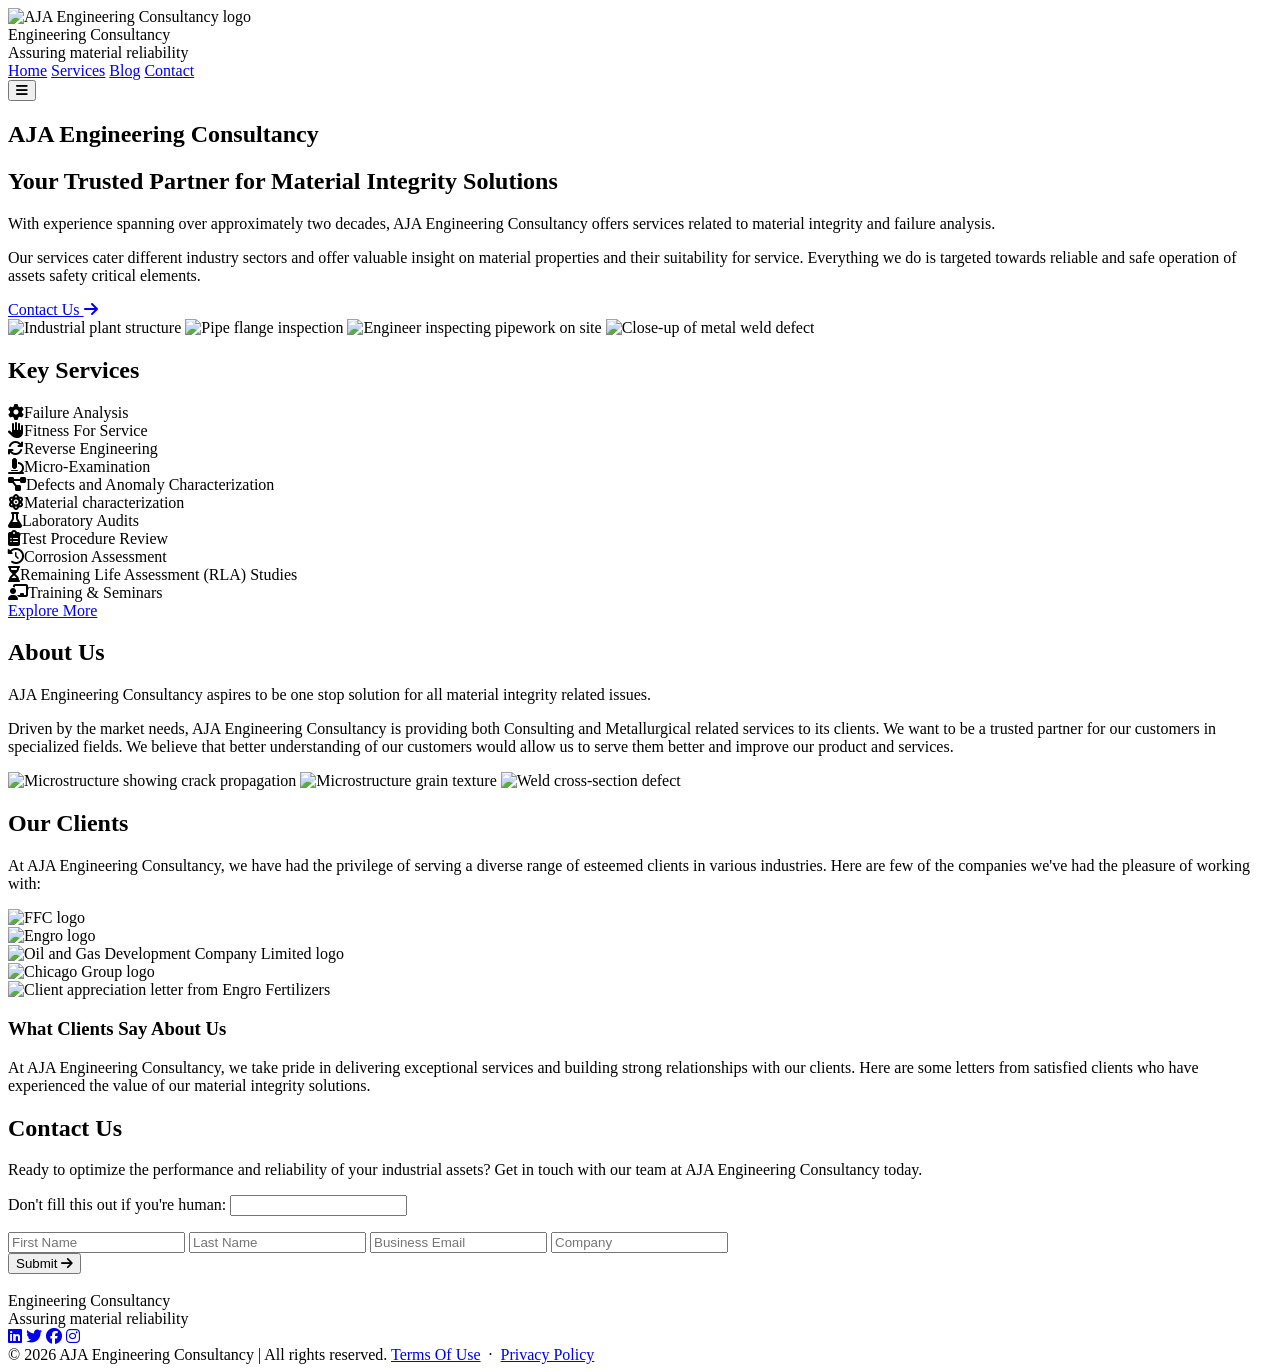
==== index.html @ 7ec9d881 "Add files via upload" ====
<!DOCTYPE html>
<html lang="en">
<head>
<meta charset="UTF-8">
<meta name="viewport" content="width=device-width, initial-scale=1.0">
<title>AJA Engineering Consultancy | Material Integrity Solutions</title>
<meta name="description" content="AJA Engineering Consultancy offers material integrity and failure analysis services including failure analysis, fitness for service, reverse engineering, and more.">
<link rel="stylesheet" href="assets/style.css">
<link rel="icon" href="assets/logo.png" type="image/png">
<link rel="stylesheet" href="https://cdnjs.cloudflare.com/ajax/libs/font-awesome/6.5.1/css/all.min.css">
<!-- Google Analytics (GA4) - replace G-XXXXXXXXXX with the real Measurement ID -->
<script async src="https://www.googletagmanager.com/gtag/js?id=G-XXXXXXXXXX"></script>
<script>
  window.dataLayer = window.dataLayer || [];
  function gtag(){dataLayer.push(arguments);}
  gtag('js', new Date());
  gtag('config', 'G-XXXXXXXXXX');
</script>
</head>
<body>

<header class="site-header">
  <div class="brand">
    <img src="assets/logo.png" alt="AJA Engineering Consultancy logo" class="brand-logo">
    <div>
      <div class="brand-text-name">Engineering Consultancy</div>
      <div class="brand-text-tag">Assuring material reliability</div>
    </div>
  </div>
  <nav class="main-nav">
    <a href="index.html" class="active">Home</a>
    <a href="services.html">Services</a>
    <a href="blog.html">Blog</a>
    <a href="contact.html">Contact</a>
  </nav>
  <button class="nav-toggle" aria-label="Menu"><i class="fa-solid fa-bars"></i></button>
</header>

<section class="hero" style="background-image:url('assets/hero.jpg');">
  <div class="hero-inner">
    <h1>AJA Engineering Consultancy</h1>
    <h2>Your Trusted Partner for Material Integrity Solutions</h2>
    <p>With experience spanning over approximately two decades, AJA Engineering Consultancy offers services related to material integrity and failure analysis.</p>
    <p>Our services cater different industry sectors and offer valuable insight on material properties and their suitability for service. Everything we do is targeted towards reliable and safe operation of assets safety critical elements.</p>
    <a href="contact.html" class="btn">Contact Us <i class="fa-solid fa-arrow-right"></i></a>
  </div>
</section>

<div class="photo-grid">
  <img src="assets/grid1.jpg" alt="Industrial plant structure">
  <img src="assets/grid2.jpg" alt="Pipe flange inspection">
  <img src="assets/grid3.jpg" alt="Engineer inspecting pipework on site">
  <img src="assets/grid4.jpg" alt="Close-up of metal weld defect">
</div>

<section class="section section-grey">
  <h2 class="section-title">Key Services</h2>
  <div class="services-grid">
    <div class="service-card"><i class="fa-solid fa-gear icon"></i>Failure Analysis</div>
    <div class="service-card"><i class="fa-solid fa-hand icon"></i>Fitness For Service</div>
    <div class="service-card"><i class="fa-solid fa-arrows-rotate icon"></i>Reverse Engineering</div>
    <div class="service-card"><i class="fa-solid fa-microscope icon"></i>Micro-Examination</div>
    <div class="service-card"><i class="fa-solid fa-diagram-project icon"></i>Defects and Anomaly Characterization</div>
    <div class="service-card"><i class="fa-solid fa-atom icon"></i>Material characterization</div>
    <div class="service-card"><i class="fa-solid fa-flask icon"></i>Laboratory Audits</div>
    <div class="service-card"><i class="fa-solid fa-clipboard-list icon"></i>Test Procedure Review</div>
  </div>
  <div class="services-grid-more">
    <div class="service-card"><i class="fa-solid fa-clock-rotate-left icon"></i>Corrosion Assessment</div>
    <div class="service-card"><i class="fa-solid fa-hourglass-half icon"></i>Remaining Life Assessment (RLA) Studies</div>
    <div class="service-card"><i class="fa-solid fa-chalkboard-user icon"></i>Training & Seminars</div>
  </div>
  <div class="center-btn">
    <a href="services.html" class="btn btn-solid">Explore More</a>
  </div>
</section>

<section class="section">
  <h2 class="section-title">About Us</h2>
  <p class="section-lead">AJA Engineering Consultancy aspires to be one stop solution for all material integrity related issues.</p>
  <p class="section-lead">Driven by the market needs, AJA Engineering Consultancy is providing both Consulting and Metallurgical related services to its clients. We want to be a trusted partner for our customers in specialized fields. We believe that better understanding of our customers would allow us to serve them better and improve our product and services.</p>
  <div class="about-photos">
    <img src="assets/texture1.jpg" alt="Microstructure showing crack propagation">
    <img src="assets/texture2.jpg" alt="Microstructure grain texture">
    <img src="assets/texture3.jpg" alt="Weld cross-section defect">
  </div>
</section>

<section class="section section-grey">
  <div class="clients-layout">
    <div>
      <h2 style="color:var(--blue); font-size:1.5rem;">Our Clients</h2>
      <p>At AJA Engineering Consultancy, we have had the privilege of serving a diverse range of esteemed clients in various industries. Here are few of the companies we've had the pleasure of working with:</p>
    </div>
    <div class="clients-grid">
      <div><img src="assets/logo_ffc.png" alt="FFC logo"></div>
      <div><img src="assets/logo_engro.png" alt="Engro logo"></div>
      <div><img src="assets/logo_ogdcl.png" alt="Oil and Gas Development Company Limited logo"></div>
      <div><img src="assets/logo_chicago.png" alt="Chicago Group logo"></div>
    </div>
  </div>
</section>

<section class="section">
  <div class="testimonial-layout">
    <img src="assets/certificate.jpg" alt="Client appreciation letter from Engro Fertilizers">
    <div>
      <h3>What Clients Say About Us</h3>
      <p>At AJA Engineering Consultancy, we take pride in delivering exceptional services and building strong relationships with our clients. Here are some letters from satisfied clients who have experienced the value of our material integrity solutions.</p>
    </div>
  </div>
</section>

<section class="section section-grey contact-cta">
  <h2 class="section-title">Contact Us</h2>
  <p class="section-lead">Ready to optimize the performance and reliability of your industrial assets? Get in touch with our team at AJA Engineering Consultancy today.</p>
  <form name="home-contact" method="POST" data-netlify="true" netlify-honeypot="bot-field" action="/thank-you.html">
    <input type="hidden" name="form-name" value="home-contact">
    <p class="hp-field"><label>Don't fill this out if you're human: <input name="bot-field"></label></p>
    <input class="field-underline" type="text" name="first_name" placeholder="First Name" required>
    <input class="field-underline" type="text" name="last_name" placeholder="Last Name" required>
    <input class="field-underline" type="email" name="business_email" placeholder="Business Email" required>
    <input class="field-underline" type="text" name="company" placeholder="Company">
    <div>
      <button type="submit" class="btn btn-solid">Submit <i class="fa-solid fa-arrow-right"></i></button>
    </div>
  </form>
</section>

<footer class="site-footer">
  <div class="footer-top">
    <div class="footer-brand">
      <img src="assets/logo.png" alt="" class="brand-logo">
      <div>
        <div class="footer-brand-name">Engineering Consultancy</div>
        <div class="footer-brand-tag">Assuring material reliability</div>
      </div>
    </div>
    <div class="social-links">
      <a href="#" aria-label="LinkedIn"><i class="fa-brands fa-linkedin"></i></a>
      <a href="#" aria-label="Twitter"><i class="fa-brands fa-twitter"></i></a>
      <a href="#" aria-label="Facebook"><i class="fa-brands fa-facebook"></i></a>
      <a href="#" aria-label="Instagram"><i class="fa-brands fa-instagram"></i></a>
    </div>
  </div>
  <div class="footer-bottom">
    <span>© 2026 AJA Engineering Consultancy | All rights reserved.</span>
    <span><a href="#">Terms Of Use</a> &nbsp;·&nbsp; <a href="#">Privacy Policy</a></span>
  </div>
</footer>

</body>
</html>
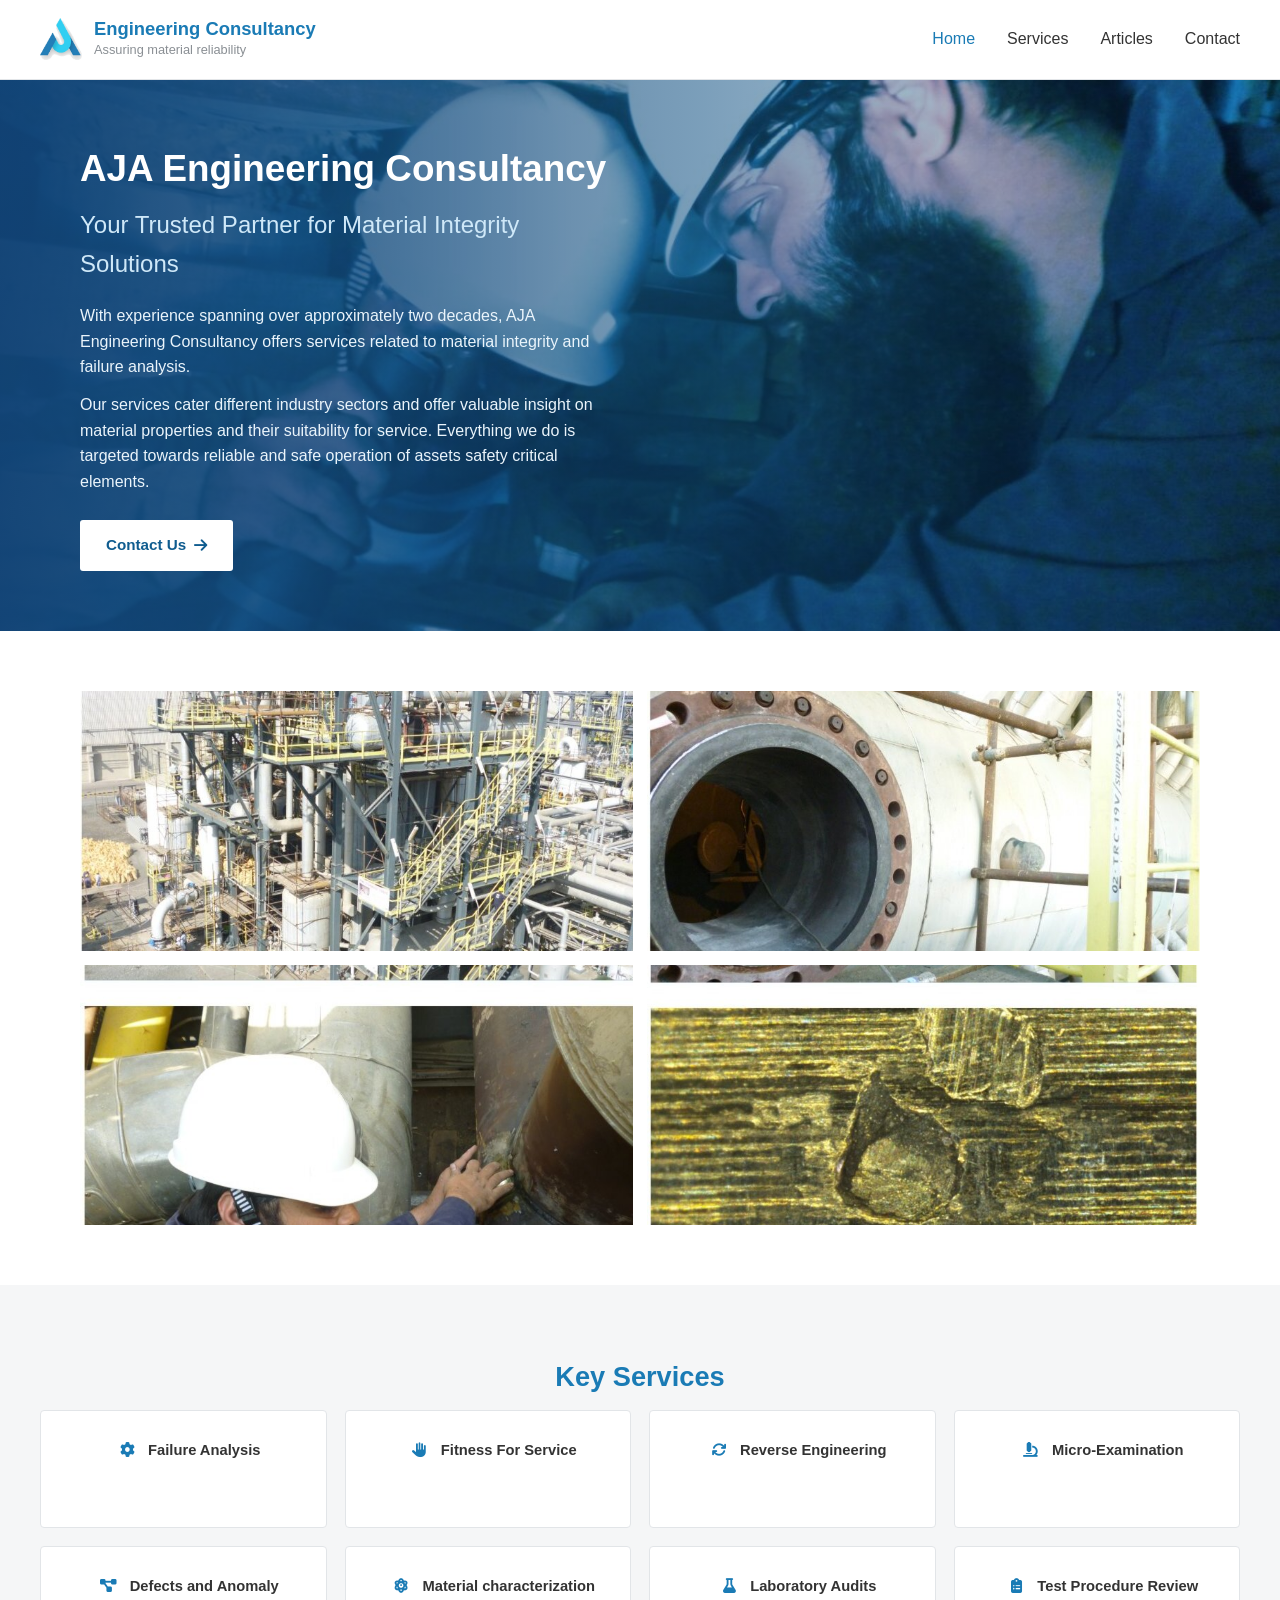
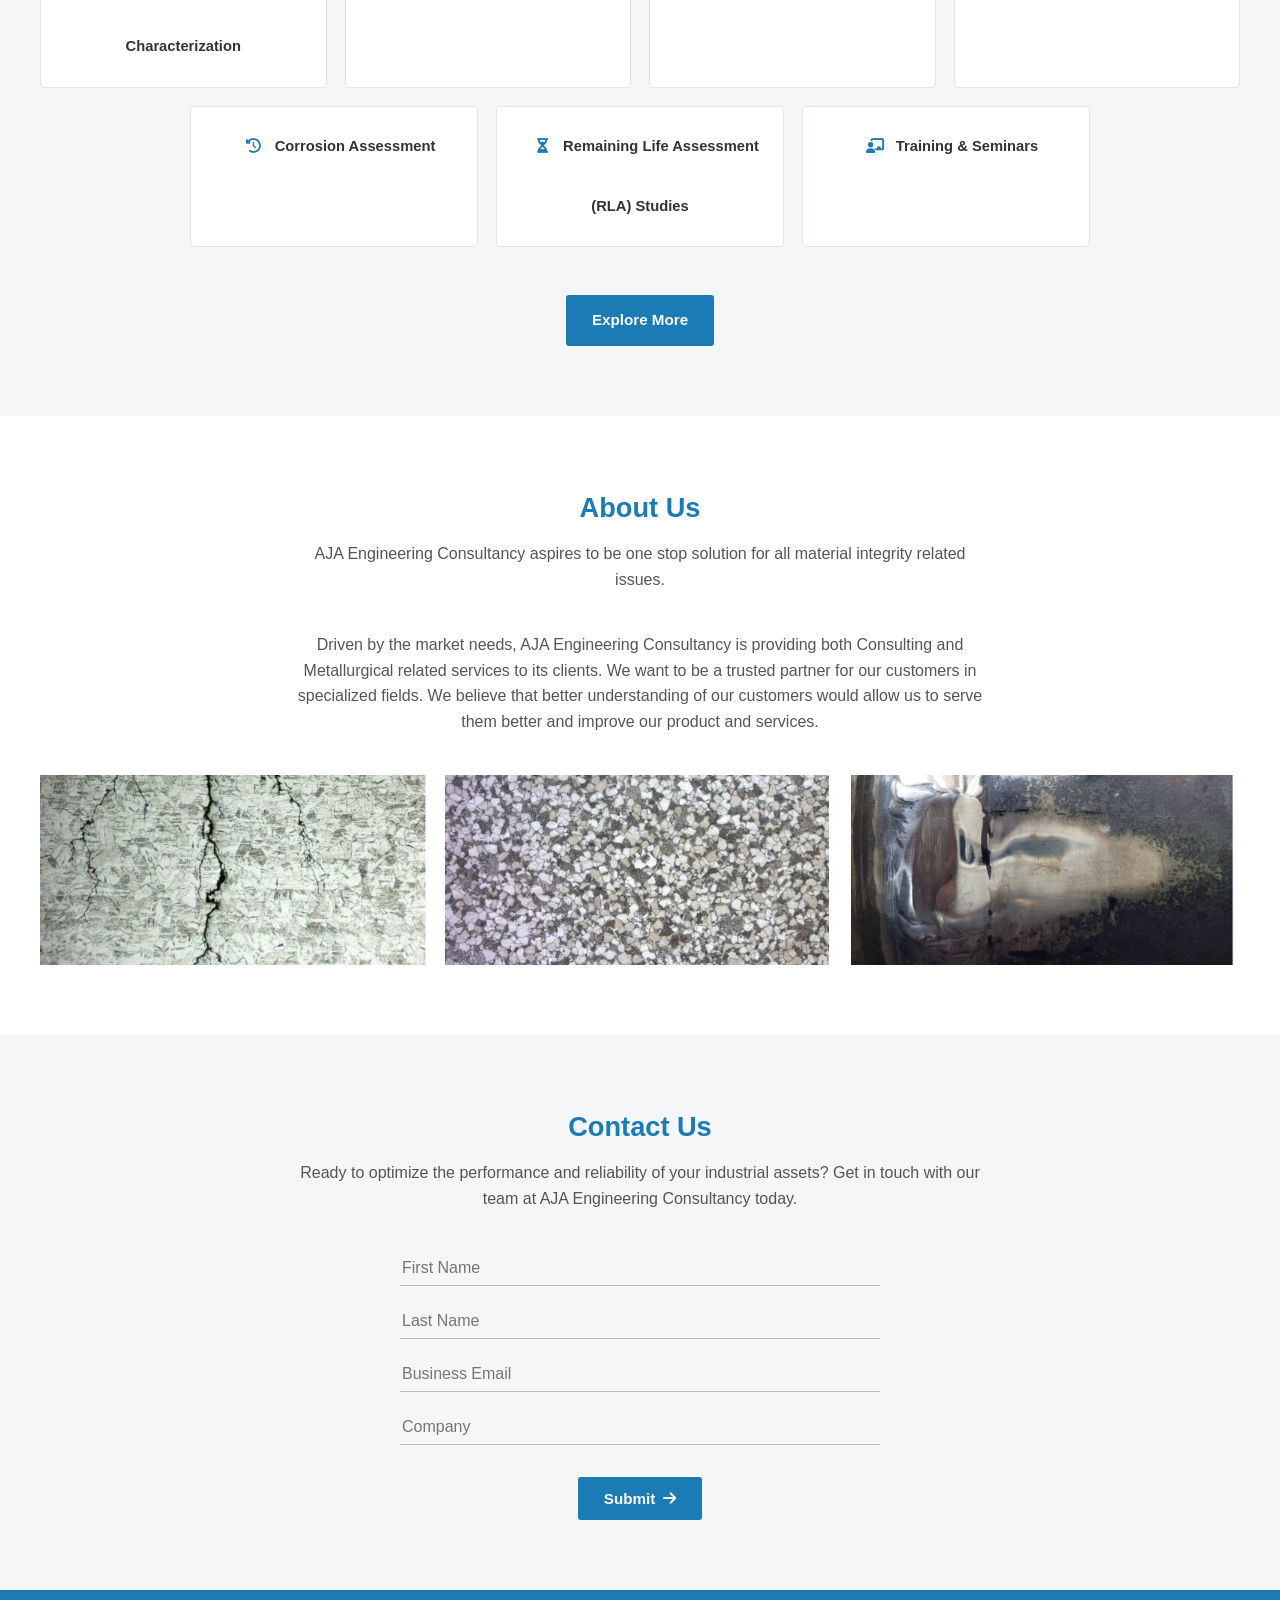
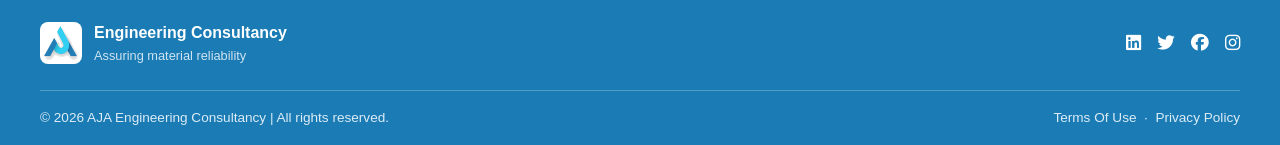
==== commit 2a3087f8: "Add files via upload" ====
--- a/index.html
+++ b/index.html
@@ -30,7 +30,7 @@
   <nav class="main-nav">
     <a href="index.html" class="active">Home</a>
     <a href="services.html">Services</a>
-    <a href="blog.html">Blog</a>
+    <a href="blog.html">Articles</a>
     <a href="contact.html">Contact</a>
   </nav>
   <button class="nav-toggle" aria-label="Menu"><i class="fa-solid fa-bars"></i></button>
@@ -86,30 +86,6 @@
   </div>
 </section>
 
-<section class="section section-grey">
-  <div class="clients-layout">
-    <div>
-      <h2 style="color:var(--blue); font-size:1.5rem;">Our Clients</h2>
-      <p>At AJA Engineering Consultancy, we have had the privilege of serving a diverse range of esteemed clients in various industries. Here are few of the companies we've had the pleasure of working with:</p>
-    </div>
-    <div class="clients-grid">
-      <div><img src="assets/logo_ffc.png" alt="FFC logo"></div>
-      <div><img src="assets/logo_engro.png" alt="Engro logo"></div>
-      <div><img src="assets/logo_ogdcl.png" alt="Oil and Gas Development Company Limited logo"></div>
-      <div><img src="assets/logo_chicago.png" alt="Chicago Group logo"></div>
-    </div>
-  </div>
-</section>
-
-<section class="section">
-  <div class="testimonial-layout">
-    <img src="assets/certificate.jpg" alt="Client appreciation letter from Engro Fertilizers">
-    <div>
-      <h3>What Clients Say About Us</h3>
-      <p>At AJA Engineering Consultancy, we take pride in delivering exceptional services and building strong relationships with our clients. Here are some letters from satisfied clients who have experienced the value of our material integrity solutions.</p>
-    </div>
-  </div>
-</section>
 
 <section class="section section-grey contact-cta">
   <h2 class="section-title">Contact Us</h2>
--- a/assets/style.css
+++ b/assets/style.css
@@ -0,0 +1,388 @@
+:root {
+  --blue-dark: #0f5c8f;
+  --blue: #1a7bb5;
+  --blue-mid: #2e8fc7;
+  --blue-light: #6fb8e0;
+  --ink: #333333;
+  --grey-bg: #f5f6f7;
+  --grey-line: #e2e5e8;
+  --white: #ffffff;
+  --max-width: 1200px;
+}
+
+* { box-sizing: border-box; }
+
+.hp-field { display: none; }
+
+html { scroll-behavior: smooth; }
+
+body {
+  margin: 0;
+  font-family: 'Segoe UI', -apple-system, BlinkMacSystemFont, Roboto, Helvetica, Arial, sans-serif;
+  color: var(--ink);
+  line-height: 1.6;
+  background: var(--white);
+}
+
+img { max-width: 100%; display: block; }
+
+a { color: var(--blue); text-decoration: none; }
+a:hover { text-decoration: underline; }
+
+.wrap {
+  max-width: var(--max-width);
+  margin: 0 auto;
+  padding: 0 40px;
+}
+
+/* Header */
+.site-header {
+  display: flex;
+  align-items: center;
+  justify-content: space-between;
+  padding: 18px 40px;
+  border-bottom: 1px solid var(--grey-line);
+}
+
+.brand {
+  display: flex;
+  align-items: center;
+  gap: 12px;
+}
+
+.brand-logo { width: 42px; height: 42px; }
+
+.brand-text-name {
+  color: var(--blue);
+  font-weight: 700;
+  font-size: 1.15rem;
+  line-height: 1.2;
+}
+
+.brand-text-tag {
+  color: #8a8f94;
+  font-size: 0.8rem;
+}
+
+.main-nav {
+  display: flex;
+  align-items: center;
+  gap: 32px;
+}
+
+.main-nav a {
+  color: var(--ink);
+  font-weight: 500;
+}
+
+.main-nav a.active,
+.main-nav a:hover { color: var(--blue); }
+
+.nav-toggle {
+  display: none;
+  background: none;
+  border: none;
+  font-size: 1.4rem;
+  cursor: pointer;
+  color: var(--ink);
+}
+
+/* Hero */
+.hero {
+  position: relative;
+  color: var(--white);
+  background-color: var(--blue-dark);
+  background-size: cover;
+  background-position: right center;
+  background-repeat: no-repeat;
+  min-height: 420px;
+  display: flex;
+  align-items: center;
+}
+
+.hero::before {
+  content: "";
+  position: absolute;
+  inset: 0;
+  background: linear-gradient(90deg, rgba(15,60,110,0.88) 0%, rgba(15,80,130,0.55) 55%, rgba(15,80,130,0.15) 100%);
+}
+
+.hero-inner {
+  position: relative;
+  z-index: 1;
+  max-width: var(--max-width);
+  margin: 0 auto;
+  padding: 60px 40px;
+  width: 100%;
+}
+
+.hero-inner h1 {
+  font-size: 2.3rem;
+  margin: 0 0 8px;
+}
+
+.hero-inner h2 {
+  font-size: 1.5rem;
+  font-weight: 400;
+  color: #cfe8f8;
+  margin: 0 0 20px;
+  max-width: 520px;
+}
+
+.hero-inner p {
+  max-width: 520px;
+  margin: 0 0 12px;
+  color: #eaf4fb;
+}
+
+.btn {
+  display: inline-flex;
+  align-items: center;
+  gap: 8px;
+  background: var(--white);
+  color: var(--blue-dark);
+  border: none;
+  padding: 13px 26px;
+  font-weight: 600;
+  border-radius: 3px;
+  margin-top: 14px;
+  cursor: pointer;
+  font-size: 0.95rem;
+}
+.btn:hover { text-decoration: none; background: #eaf4fb; }
+
+.btn-solid {
+  background: var(--blue);
+  color: var(--white);
+}
+.btn-solid:hover { background: var(--blue-dark); }
+
+/* Photo grid (home) */
+.photo-grid {
+  display: grid;
+  grid-template-columns: 1fr 1fr;
+  gap: 14px;
+  padding: 60px 40px;
+  max-width: var(--max-width);
+  margin: 0 auto;
+}
+.photo-grid img { width: 100%; height: 260px; object-fit: cover; }
+
+/* Key services */
+.section { padding: 70px 40px; }
+.section-grey { background: var(--grey-bg); }
+.section-title {
+  text-align: center;
+  color: var(--blue);
+  font-size: 1.7rem;
+  margin: 0 0 12px;
+}
+.section-lead {
+  text-align: center;
+  max-width: 700px;
+  margin: 0 auto 40px;
+  color: #555;
+}
+
+.services-grid {
+  display: grid;
+  grid-template-columns: repeat(4, 1fr);
+  gap: 18px;
+  max-width: var(--max-width);
+  margin: 0 auto;
+}
+.service-card {
+  background: var(--white);
+  border: 1px solid var(--grey-line);
+  border-radius: 4px;
+  padding: 28px 16px;
+  text-align: center;
+  font-weight: 600;
+  font-size: 0.92rem;
+}
+.service-card .icon {
+  width: 42px;
+  height: 42px;
+  margin: 0 auto 14px;
+  color: var(--blue);
+}
+.services-grid-more {
+  display: flex;
+  justify-content: center;
+  gap: 18px;
+  max-width: 900px;
+  margin: 18px auto 0;
+}
+.services-grid-more .service-card { flex: 1; }
+
+.center-btn { text-align: center; margin-top: 34px; }
+
+/* About */
+.about-photos {
+  display: grid;
+  grid-template-columns: repeat(3, 1fr);
+  gap: 16px;
+  max-width: var(--max-width);
+  margin: 40px auto 0;
+}
+.about-photos img { height: 190px; object-fit: cover; width: 100%; }
+
+/* Clients */
+.clients-layout {
+  display: grid;
+  grid-template-columns: 1fr 1.3fr;
+  gap: 40px;
+  max-width: var(--max-width);
+  margin: 0 auto;
+  align-items: center;
+}
+.clients-grid {
+  display: grid;
+  grid-template-columns: 1fr 1fr;
+  border-top: 1px solid var(--grey-line);
+  border-left: 1px solid var(--grey-line);
+}
+.clients-grid div {
+  border-right: 1px solid var(--grey-line);
+  border-bottom: 1px solid var(--grey-line);
+  padding: 30px;
+  display: flex;
+  align-items: center;
+  justify-content: center;
+}
+.clients-grid img { max-height: 60px; width: auto; }
+
+/* Testimonial */
+.testimonial-layout {
+  display: grid;
+  grid-template-columns: 0.8fr 1.2fr;
+  gap: 60px;
+  max-width: var(--max-width);
+  margin: 0 auto;
+  align-items: center;
+}
+.testimonial-layout img { border: 1px solid var(--grey-line); box-shadow: 0 4px 18px rgba(0,0,0,0.06); }
+.testimonial-layout h3 { color: var(--blue); font-size: 1.35rem; }
+
+/* Contact form section on home */
+.contact-cta { text-align: center; }
+.contact-cta form {
+  max-width: 480px;
+  margin: 30px auto 0;
+  display: flex;
+  flex-direction: column;
+  gap: 18px;
+}
+.field-underline {
+  border: none;
+  border-bottom: 1px solid #bbb;
+  background: transparent;
+  padding: 8px 2px;
+  font-size: 1rem;
+  font-family: inherit;
+}
+.field-underline:focus { outline: none; border-bottom-color: var(--blue); }
+
+/* Services page rows */
+.svc-row {
+  display: grid;
+  grid-template-columns: 1fr 1fr;
+  gap: 60px;
+  align-items: center;
+  padding: 60px 40px;
+  max-width: var(--max-width);
+  margin: 0 auto;
+}
+.svc-row.alt { grid-template-columns: 1fr 1fr; }
+.svc-row.alt .svc-text { order: 1; }
+.svc-row.alt .svc-img { order: 2; }
+.svc-row:not(.alt) .svc-img { order: 1; }
+.svc-row:not(.alt) .svc-text { order: 2; }
+.svc-text h3 { color: var(--blue); font-size: 1.4rem; margin-top: 0; }
+.svc-img img { width: 100%; height: 300px; object-fit: cover; border-radius: 2px; }
+
+/* Contact page */
+.contact-panel {
+  max-width: var(--max-width);
+  margin: -70px auto 0;
+  background: var(--white);
+  position: relative;
+  z-index: 2;
+  padding: 50px 40px;
+  display: grid;
+  grid-template-columns: 1fr 1fr;
+  gap: 50px;
+  box-shadow: 0 10px 40px rgba(0,0,0,0.08);
+}
+.contact-panel h3 { color: var(--blue); font-size: 1.6rem; margin-top: 0; }
+.contact-panel form {
+  display: flex;
+  flex-direction: column;
+  gap: 16px;
+  margin-bottom: 30px;
+}
+.field-box {
+  border: 1px solid #d5d8db;
+  padding: 13px 14px;
+  border-radius: 3px;
+  font-size: 0.95rem;
+  font-family: inherit;
+}
+.field-box:focus { outline: none; border-color: var(--blue); }
+.required { color: #d33; }
+
+.contact-info { display: flex; gap: 24px; margin-top: 10px; flex-wrap: wrap; }
+.contact-info .item { display: flex; gap: 10px; max-width: 260px; }
+.contact-info strong { display: block; color: var(--ink); }
+.contact-info .icon-sm { width: 20px; height: 20px; flex-shrink: 0; color: var(--blue); margin-top: 3px; }
+
+.map-frame { width: 100%; height: 340px; border: 0; border-radius: 2px; }
+
+/* Footer */
+.site-footer {
+  background: var(--blue);
+  color: var(--white);
+  padding: 30px 40px 0;
+}
+.footer-top {
+  display: flex;
+  justify-content: space-between;
+  align-items: center;
+  max-width: var(--max-width);
+  margin: 0 auto;
+  padding-bottom: 24px;
+}
+.footer-brand { display: flex; align-items: center; gap: 12px; }
+.footer-brand .brand-logo { background: #fff; border-radius: 8px; padding: 4px; }
+.footer-brand-name { font-weight: 700; }
+.footer-brand-tag { font-size: 0.8rem; color: #cfe4f2; }
+.social-links { display: flex; gap: 16px; }
+.social-links a { color: var(--white); font-size: 1.1rem; }
+.footer-bottom {
+  border-top: 1px solid rgba(255,255,255,0.25);
+  max-width: var(--max-width);
+  margin: 0 auto;
+  padding: 16px 0;
+  display: flex;
+  justify-content: space-between;
+  font-size: 0.85rem;
+  color: #dcecf6;
+}
+.footer-bottom a { color: #dcecf6; }
+
+@media (max-width: 900px) {
+  .main-nav { display: none; }
+  .nav-toggle { display: block; }
+  .services-grid { grid-template-columns: repeat(2, 1fr); }
+  .services-grid-more { flex-direction: column; }
+  .clients-layout, .testimonial-layout, .contact-panel, .svc-row {
+    grid-template-columns: 1fr;
+  }
+  .svc-row.alt .svc-text, .svc-row.alt .svc-img,
+  .svc-row:not(.alt) .svc-text, .svc-row:not(.alt) .svc-img { order: initial; }
+  .about-photos { grid-template-columns: 1fr; }
+  .photo-grid { grid-template-columns: 1fr; }
+  .clients-grid { grid-template-columns: 1fr; }
+  .footer-top { flex-direction: column; gap: 16px; text-align: center; }
+  .footer-bottom { flex-direction: column; gap: 8px; text-align: center; }
+}
